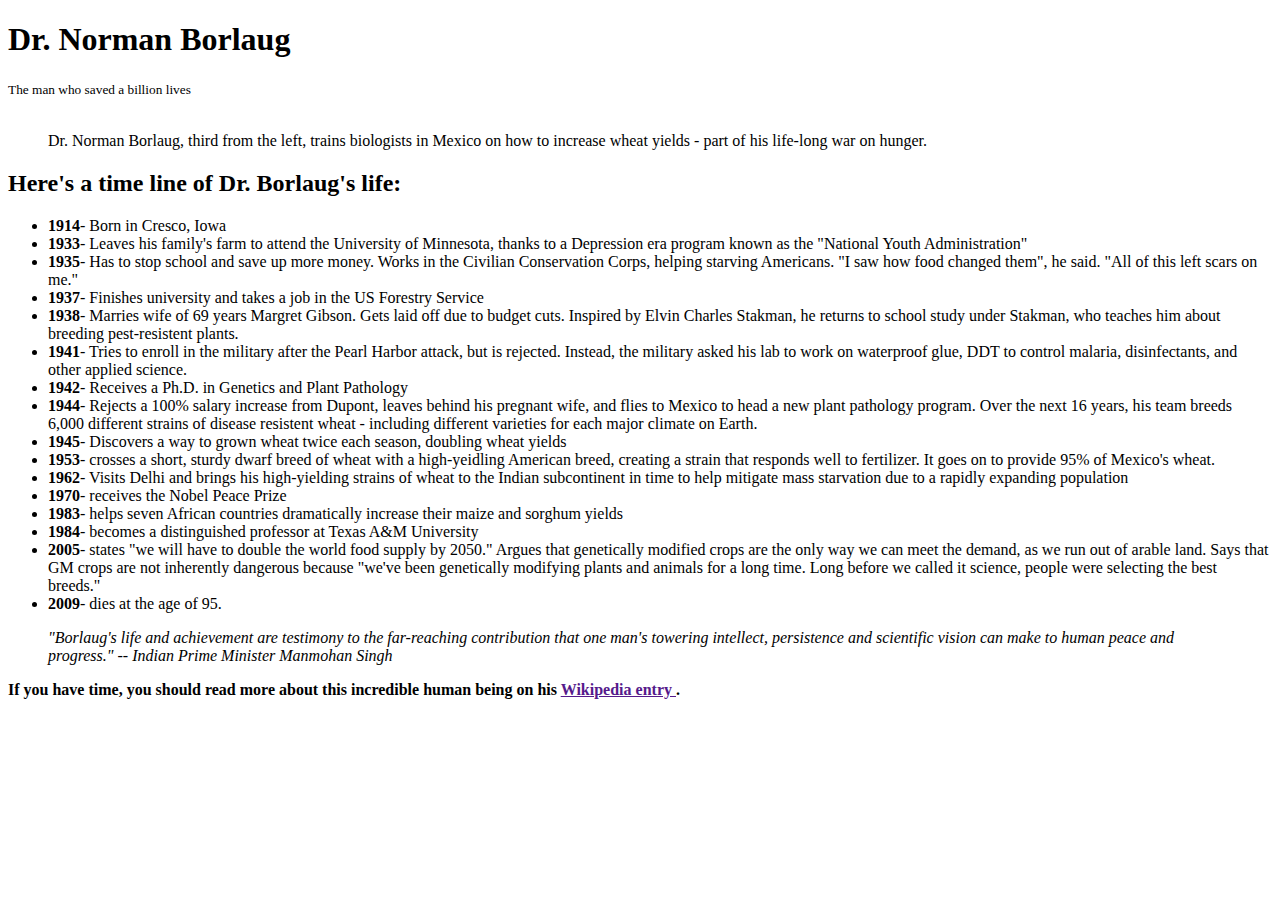
==== Responsive Web Design/Tribute Page/index.html @ c065f6de "sixth push" ====
<!DOCTYPE html>
<html lang="en">
  <head>
    <meta charset="UTF-8" />
    <meta http-equiv="X-UA-Compatible" content="IE=edge" />
    <meta name="viewport" content="width=device-width, initial-scale=1.0" />
    <title>Document</title>
    <link rel="stylesheet" href="styles.css" />
  </head>
  <body>
    <main id="main">
      <!-- Header Text -->
      <header>
        <h1 id="title">Dr. Norman Borlaug</h1>
        <small>The man who saved a billion lives</small>
      </header>
      <!-- End of Header Text -->

      <!-- Figure with Caption -->
      <figure id="img-div">
        <img
          src="https://cdn.freecodecamp.org/testable-projects-fcc/images/tribute-page-main-image.jpg"
          alt=""
          id="image"
        />
        <figcaption id="img-caption">
          Dr. Norman Borlaug, third from the left, trains biologists in Mexico
          on how to increase wheat yields - part of his life-long war on hunger.
        </figcaption>
      </figure>
      <!-- End of Figure with Caption -->

      <!-- Main Content -->
      <div id="tribute-info">
        <h2>Here's a time line of Dr. Borlaug's life:</h2>
        <ul>
          <li><strong>1914</strong>- Born in Cresco, Iowa</li>
          <li>
            <strong>1933</strong>- Leaves his family's farm to attend the
            University of Minnesota, thanks to a Depression era program known as
            the "National Youth Administration"
          </li>
          <li>
            <strong>1935</strong>- Has to stop school and save up more money.
            Works in the Civilian Conservation Corps, helping starving
            Americans. "I saw how food changed them", he said. "All of this left
            scars on me."
          </li>
          <li>
            <strong>1937</strong>- Finishes university and takes a job in the US
            Forestry Service
          </li>
          <li>
            <strong>1938</strong>- Marries wife of 69 years Margret Gibson. Gets
            laid off due to budget cuts. Inspired by Elvin Charles Stakman, he
            returns to school study under Stakman, who teaches him about
            breeding pest-resistent plants.
          </li>
          <li>
            <strong>1941</strong>- Tries to enroll in the military after the
            Pearl Harbor attack, but is rejected. Instead, the military asked
            his lab to work on waterproof glue, DDT to control malaria,
            disinfectants, and other applied science.
          </li>
          <li>
            <strong>1942</strong>- Receives a Ph.D. in Genetics and Plant
            Pathology
          </li>
          <li>
            <strong>1944</strong>- Rejects a 100% salary increase from Dupont,
            leaves behind his pregnant wife, and flies to Mexico to head a new
            plant pathology program. Over the next 16 years, his team breeds
            6,000 different strains of disease resistent wheat - including
            different varieties for each major climate on Earth.
          </li>
          <li>
            <strong>1945</strong>- Discovers a way to grown wheat twice each
            season, doubling wheat yields
          </li>
          <li>
            <strong>1953</strong>- crosses a short, sturdy dwarf breed of wheat
            with a high-yeidling American breed, creating a strain that responds
            well to fertilizer. It goes on to provide 95% of Mexico's wheat.
          </li>
          <li>
            <strong>1962</strong>- Visits Delhi and brings his high-yielding
            strains of wheat to the Indian subcontinent in time to help mitigate
            mass starvation due to a rapidly expanding population
          </li>
          <li><strong>1970</strong>- receives the Nobel Peace Prize</li>
          <li>
            <strong>1983</strong>- helps seven African countries dramatically
            increase their maize and sorghum yields
          </li>
          <li>
            <strong>1984</strong>- becomes a distinguished professor at Texas
            A&M University
          </li>
          <li>
            <strong>2005</strong>- states "we will have to double the world food
            supply by 2050." Argues that genetically modified crops are the only
            way we can meet the demand, as we run out of arable land. Says that
            GM crops are not inherently dangerous because "we've been
            genetically modifying plants and animals for a long time. Long
            before we called it science, people were selecting the best breeds."
          </li>
          <li><strong>2009</strong>- dies at the age of 95.</li>
        </ul>
      </div>
      <!-- End of Main Content -->

      <!-- Blockquote -->
      <blockquote>
        <em>
          "Borlaug's life and achievement are testimony to the far-reaching
          contribution that one man's towering intellect, persistence and
          scientific vision can make to human peace and progress." -- Indian
          Prime Minister Manmohan Singh
        </em>
      </blockquote>
      <!-- End of Blockquote -->

      <!-- Link -->
      <p>
        <strong>
          If you have time, you should read more about this incredible human
          being on his
          <a href="" id="tribute-link" target="_blank"> Wikipedia entry </a>.
        </strong>
      </p>
      <!-- End of Link -->
    </main>
  </body>
</html>
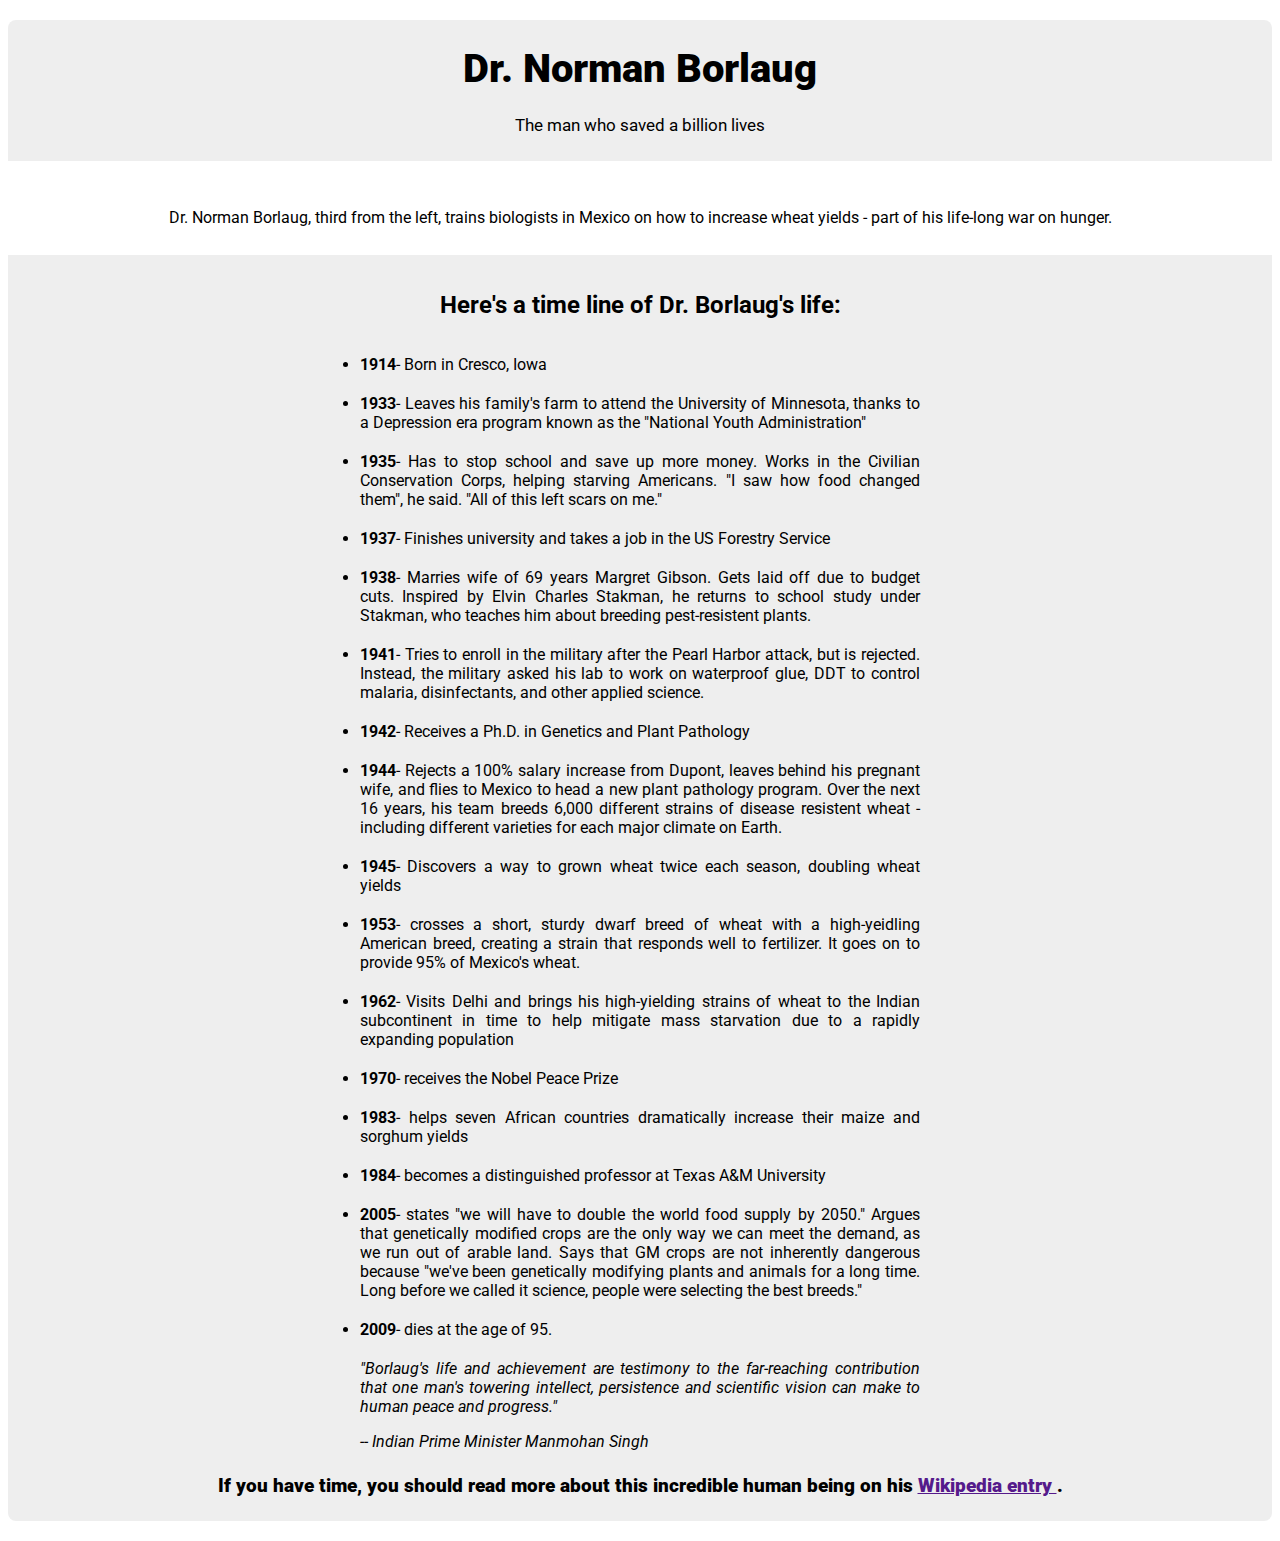
==== commit 7ee2beaf: "seventh push" ====
--- a/Responsive Web Design/Tribute Page/index.html
+++ b/Responsive Web Design/Tribute Page/index.html
@@ -112,22 +112,26 @@
       <!-- Blockquote -->
       <blockquote>
         <em>
-          "Borlaug's life and achievement are testimony to the far-reaching
-          contribution that one man's towering intellect, persistence and
-          scientific vision can make to human peace and progress." -- Indian
-          Prime Minister Manmohan Singh
+          <span
+            >"Borlaug's life and achievement are testimony to the far-reaching
+            contribution that one man's towering intellect, persistence and
+            scientific vision can make to human peace and progress."</span
+          >
+          -- Indian Prime Minister Manmohan Singh
         </em>
       </blockquote>
       <!-- End of Blockquote -->
 
       <!-- Link -->
-      <p>
-        <strong>
-          If you have time, you should read more about this incredible human
-          being on his
-          <a href="" id="tribute-link" target="_blank"> Wikipedia entry </a>.
-        </strong>
-      </p>
+      <footer>
+        <h3>
+          <strong>
+            If you have time, you should read more about this incredible human
+            being on his
+            <a href="" id="tribute-link" target="_blank"> Wikipedia entry </a>.
+          </strong>
+        </h3>
+      </footer>
       <!-- End of Link -->
     </main>
   </body>
--- a/Responsive Web Design/Tribute Page/styles.css
+++ b/Responsive Web Design/Tribute Page/styles.css
@@ -0,0 +1,62 @@
+@import url("https://fonts.googleapis.com/css2?family=Roboto:wght@400;700;900&display=swap");
+
+* {
+  padding: 0;
+  margin: 0;
+  box-sizing: border-box;
+}
+
+body {
+  font-family: "Roboto", sans-serif;
+  padding: 1.25em 0.5em;
+  text-align: center;
+}
+
+main {
+  background-color: #eee;
+  border-radius: 0.5em;
+}
+
+header {
+  padding: 1.25em;
+  font-size: 1.25em;
+}
+
+#title {
+  font-weight: 900;
+  margin-bottom: 0.5em;
+}
+
+#img-div {
+  background-color: white;
+  padding: 1.25em;
+}
+
+#img-caption {
+  margin: 0.5em 0;
+}
+
+#tribute-info,
+blockquote {
+  max-width: 35em;
+  margin: auto;
+  text-align: justify;
+}
+
+#tribute-info h2 {
+  margin: 1.5em 0;
+  text-align: center;
+}
+
+#tribute-info li {
+  margin-bottom: 1.25em;
+}
+
+blockquote em span {
+  display: block;
+  margin-bottom: 1em;
+}
+
+footer {
+  padding: 1.5em;
+}
